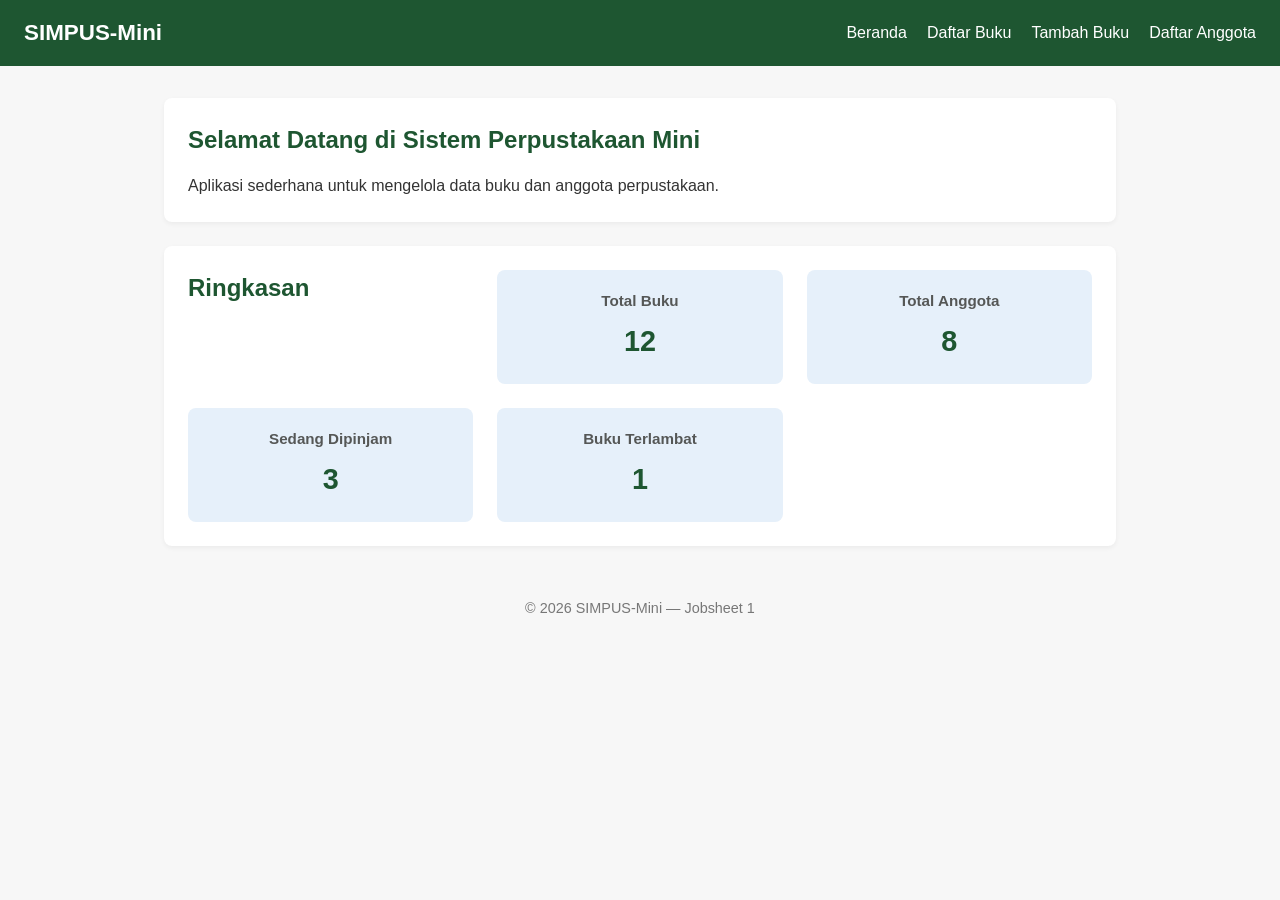
==== Jobsheet3/index.html @ 5d2d1a21 "Jobheet3.2" ====
<!doctype html>
<html lang="id">
  <head>
    <meta charset="UTF-8" />
    <title>SIMPUS-Mini | Beranda</title>
    <meta name="viewport" content="width=device-width, initial-scale=1" />
    <link rel="stylesheet" href="assets/css/style.css" />
  </head>

  <body>
    <header>
      <h1>SIMPUS-Mini</h1>

      <input type="checkbox" id="nav-toggle" class="nav-toggle" />
      <label for="nav-toggle" class="nav-toggle-label">&#9776;</label>
      <nav>
        <ul>
          <li><a href="index.html">Beranda</a></li>
          <li><a href="buku/list.html">Daftar Buku</a></li>
          <li><a href="buku/tambah.html">Tambah Buku</a></li>
          <li><a href="anggota/list.html">Daftar Anggota</a></li>
        </ul>
      </nav>
    </header>

    <main>
      <section>
        <h2>Selamat Datang di Sistem Perpustakaan Mini</h2>
        <p>
          Aplikasi sederhana untuk mengelola data buku dan anggota perpustakaan.
        </p>
      </section>
      <section>
        <h2>Ringkasan</h2>
        <article>
          <h3>Total Buku</h3>
          <p>12</p>
        </article>
        <article>
          <h3>Total Anggota</h3>
          <p>8</p>
        </article>
        <article>
          <h3>Sedang Dipinjam</h3>
          <p>3</p>
        </article>
        <article>
          <h3>Buku Terlambat</h3>
          <p>1</p>
        </article>
      </section>
    </main>

    <footer>
      <p>&copy; 2026 SIMPUS-Mini &mdash; Jobsheet 1</p>
    </footer>
  </body>
</html>
---- Jobsheet3/assets/css/style.css ----
/* ===== Reset & Base ===== */
* {
    box-sizing: border-box;
    margin: 0;
    padding: 0;
}

body {
    font-family: "Segoe UI", Arial, sans-serif;
    color: #333333;
    background-color: #f7f7f7;
    line-height: 1.5;
}

a {
    color: #1e5631;
    text-decoration: none;
}

a:hover {
    text-decoration: underline;
}

/* ===== Header & Navbar (Flexbox) ===== */
header {
    background-color: #1e5631;
    color: #fff;
    padding: 1rem 1.5rem;
    display: flex;
    align-items: center;
    justify-content: space-between;
    flex-wrap: wrap;
}

header h1 {
    font-size: 1.4rem;
}

header nav ul {
    list-style: none;
    display: flex;
    gap: 1.25rem;
}

header nav a {
    color: #fff;
    font-weight: 500;
}

/* ===== Hamburger Menu (checkbox hack) ===== */
.nav-toggle {
    display: none;
}

.nav-toggle-label {
    display: none;
    font-size: 1.6rem;
    color: #fff;
    cursor: pointer;
}

/* ===== Main Layout ===== */
main {
    max-width: 1000px;
    margin: 2rem auto;
    padding: 0 1.5rem;
}

section {
    background-color: #fff;
    border-radius: 8px;
    padding: 1.5rem;
    margin-bottom: 1.5rem;
    box-shadow: 0 2px 5px rgba(0, 0, 0, 0.05);
}

section h2 {
    margin-bottom: 1rem;
    color: #1e5631;
}

/* ===== Cards Statistics (CSS Grid) ===== */
main section:nth-of-type(2) {
    display: grid;
    grid-template-columns: repeat(3, 1fr);
    gap: 1.5rem;
}

main section:nth-of-type(2) article {
    background-color: #e6f0fa;
    border-radius: 8px;
    padding: 1.25rem;
    text-align: center;
}

main section:nth-of-type(2) article h3 {
    font-size: 0.95rem;
    color: #555756;
    margin-bottom: 0.5rem;
}

main section:nth-of-type(2) article p {
    font-size: 1.8rem;
    font-weight: 700;
    color: #1e5631;
}

/* ===== Tabel ===== */
.table-responsive {
    overflow-x: auto;
}

table {
    width: 100%;
    border-collapse: collapse;
}

th,
td {
    text-align: left;
    padding: 0.75rem 0.75rem;
    border-bottom: 1px solid #e0e0e0;
}

thead {
    background-color: #1e5631;
    color: #fff;
}

tbody tr:nth-child(even) {
    background-color: #f9f9f9;
}

tbody tr:hover {
    background-color: #e6f0fa;
}

td:has(.btn-edit),
td .action-buttons {
    display: flex;
    gap: 0.35rem;
    align-items: center;
}

td button {
    padding: 0.35rem 0.7rem;
    border: none;
    border-radius: 4px;
    cursor: pointer;
    font-size: 0.85rem;
    white-space: nowrap;
}

.btn-edit {
    background-color: #ffc107;
    color: #000;
}

.btn-detail {
    background-color: #17a2b8;
    color: #fff;
}

.btn-hapus {
    background-color: #dc3545;
    color: #fff;
}

/* ===== Form ===== */
form p {
    margin-bottom: 1rem;
}

form label {
    display: block;
    margin-bottom: 0.3rem;
    font-weight: 600;
    color: #333;
}

form input,
form select {
    width: 100%;
    max-width: 480px;
    padding: 0.55rem 0.7rem;
    border: 1px solid #cccccc;
    border-radius: 4px;
    font-size: 1rem;
}

form button[type="submit"] {
    background-color: #1e5631;
    color: #fff;
    border: none;
    padding: 0.6rem 1.5rem;
    border-radius: 4px;
    font-size: 1rem;
    cursor: pointer;
}

form button[type="submit"]:hover {
    background-color: #143d22;
}

/* ===== Footer ===== */
footer {
    text-align: center;
    padding: 1.25rem;
    color: #777;
    font-size: 0.9rem;
}

/* ===== Responsive Breakpoints ===== */

/* Tablet ke bawah */
@media (max-width: 768px) {
    main section:nth-of-type(2) {
        grid-template-columns: repeat(2, 1fr);
    }
}

/* Mobile */
@media (max-width: 480px) {
    header {
        position: relative;
    }

    .nav-toggle-label {
        display: block;
    }

    header nav {
        display: none;
        width: 100%;
        order: 3;
        margin-top: 1rem;
    }

    .nav-toggle:checked ~ nav {
        display: block;
    }

    header nav ul {
        flex-direction: column;
        gap: 0.75rem;
    }

    main section:nth-of-type(2) {
        grid-template-columns: 1fr;
    }

    form input,
    form select {
        max-width: 100%;
    }
}
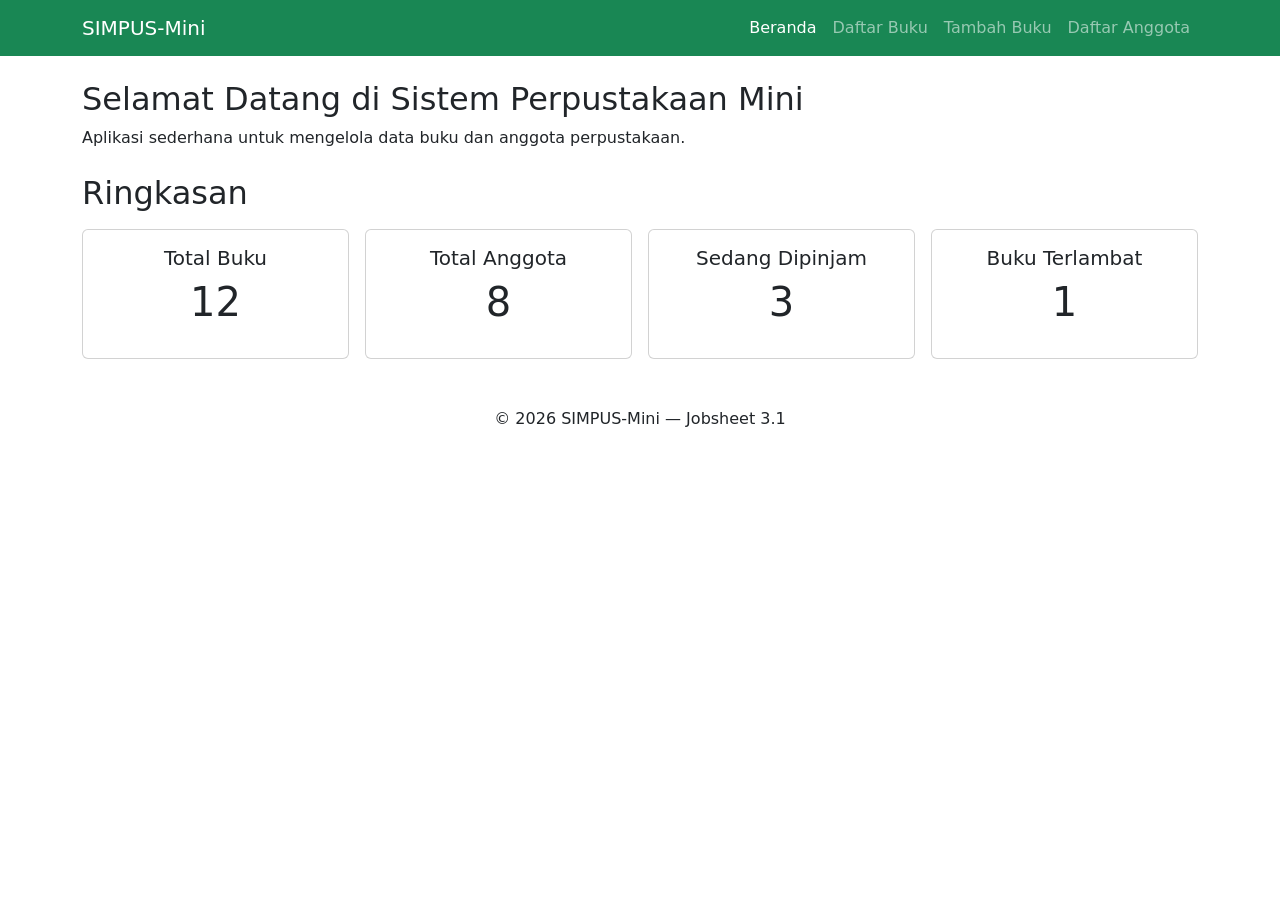
==== commit 4f1cb1ef: "Jobsheet3.1" ====
--- a/Jobsheet3/index.html
+++ b/Jobsheet3/index.html
@@ -4,55 +4,107 @@
     <meta charset="UTF-8" />
     <title>SIMPUS-Mini | Beranda</title>
     <meta name="viewport" content="width=device-width, initial-scale=1" />
-    <link rel="stylesheet" href="assets/css/style.css" />
+
+    <!-- Bootstrap CSS -->
+    <link
+      href="https://cdn.jsdelivr.net/npm/bootstrap@5.3.3/dist/css/bootstrap.min.css"
+      rel="stylesheet"
+    />
   </head>
 
   <body>
-    <header>
-      <h1>SIMPUS-Mini</h1>
+    <!-- Navbar -->
+    <nav class="navbar navbar-expand-lg navbar-dark bg-success">
+      <div class="container">
+        <a class="navbar-brand" href="index.html">SIMPUS-Mini</a>
 
-      <input type="checkbox" id="nav-toggle" class="nav-toggle" />
-      <label for="nav-toggle" class="nav-toggle-label">&#9776;</label>
-      <nav>
-        <ul>
-          <li><a href="index.html">Beranda</a></li>
-          <li><a href="buku/list.html">Daftar Buku</a></li>
-          <li><a href="buku/tambah.html">Tambah Buku</a></li>
-          <li><a href="anggota/list.html">Daftar Anggota</a></li>
-        </ul>
-      </nav>
-    </header>
+        <button
+          class="navbar-toggler"
+          type="button"
+          data-bs-toggle="collapse"
+          data-bs-target="#navbarNav"
+        >
+          <span class="navbar-toggler-icon"></span>
+        </button>
 
-    <main>
-      <section>
+        <div class="collapse navbar-collapse" id="navbarNav">
+          <ul class="navbar-nav ms-auto">
+            <li class="nav-item">
+              <a class="nav-link active" href="index.html">Beranda</a>
+            </li>
+            <li class="nav-item">
+              <a class="nav-link" href="buku/list.html">Daftar Buku</a>
+            </li>
+            <li class="nav-item">
+              <a class="nav-link" href="buku/tambah.html">Tambah Buku</a>
+            </li>
+            <li class="nav-item">
+              <a class="nav-link" href="anggota/list.html">Daftar Anggota</a>
+            </li>
+          </ul>
+        </div>
+      </div>
+    </nav>
+
+    <main class="container my-4">
+      <!-- Welcome -->
+      <section class="mb-4">
         <h2>Selamat Datang di Sistem Perpustakaan Mini</h2>
         <p>
-          Aplikasi sederhana untuk mengelola data buku dan anggota perpustakaan.
+          Aplikasi sederhana untuk mengelola data buku dan anggota
+          perpustakaan.
         </p>
       </section>
+
+      <!-- Ringkasan -->
       <section>
-        <h2>Ringkasan</h2>
-        <article>
-          <h3>Total Buku</h3>
-          <p>12</p>
-        </article>
-        <article>
-          <h3>Total Anggota</h3>
-          <p>8</p>
-        </article>
-        <article>
-          <h3>Sedang Dipinjam</h3>
-          <p>3</p>
-        </article>
-        <article>
-          <h3>Buku Terlambat</h3>
-          <p>1</p>
-        </article>
+        <h2 class="mb-3">Ringkasan</h2>
+
+        <div class="row g-3">
+          <div class="col-md-6 col-lg-3">
+            <div class="card text-center h-100">
+              <div class="card-body">
+                <h5 class="card-title">Total Buku</h5>
+                <p class="display-6">12</p>
+              </div>
+            </div>
+          </div>
+
+          <div class="col-md-6 col-lg-3">
+            <div class="card text-center h-100">
+              <div class="card-body">
+                <h5 class="card-title">Total Anggota</h5>
+                <p class="display-6">8</p>
+              </div>
+            </div>
+          </div>
+
+          <div class="col-md-6 col-lg-3">
+            <div class="card text-center h-100">
+              <div class="card-body">
+                <h5 class="card-title">Sedang Dipinjam</h5>
+                <p class="display-6">3</p>
+              </div>
+            </div>
+          </div>
+
+          <div class="col-md-6 col-lg-3">
+            <div class="card text-center h-100">
+              <div class="card-body">
+                <h5 class="card-title">Buku Terlambat</h5>
+                <p class="display-6">1</p>
+              </div>
+            </div>
+          </div>
+        </div>
       </section>
     </main>
 
-    <footer>
-      <p>&copy; 2026 SIMPUS-Mini &mdash; Jobsheet 1</p>
+    <footer class="text-center py-4">
+      <p>&copy; 2026 SIMPUS-Mini &mdash; Jobsheet 3.1</p>
     </footer>
+
+    <!-- Bootstrap JavaScript -->
+    <script src="https://cdn.jsdelivr.net/npm/bootstrap@5.3.3/dist/js/bootstrap.bundle.min.js"></script>
   </body>
-</html>
+</html>
